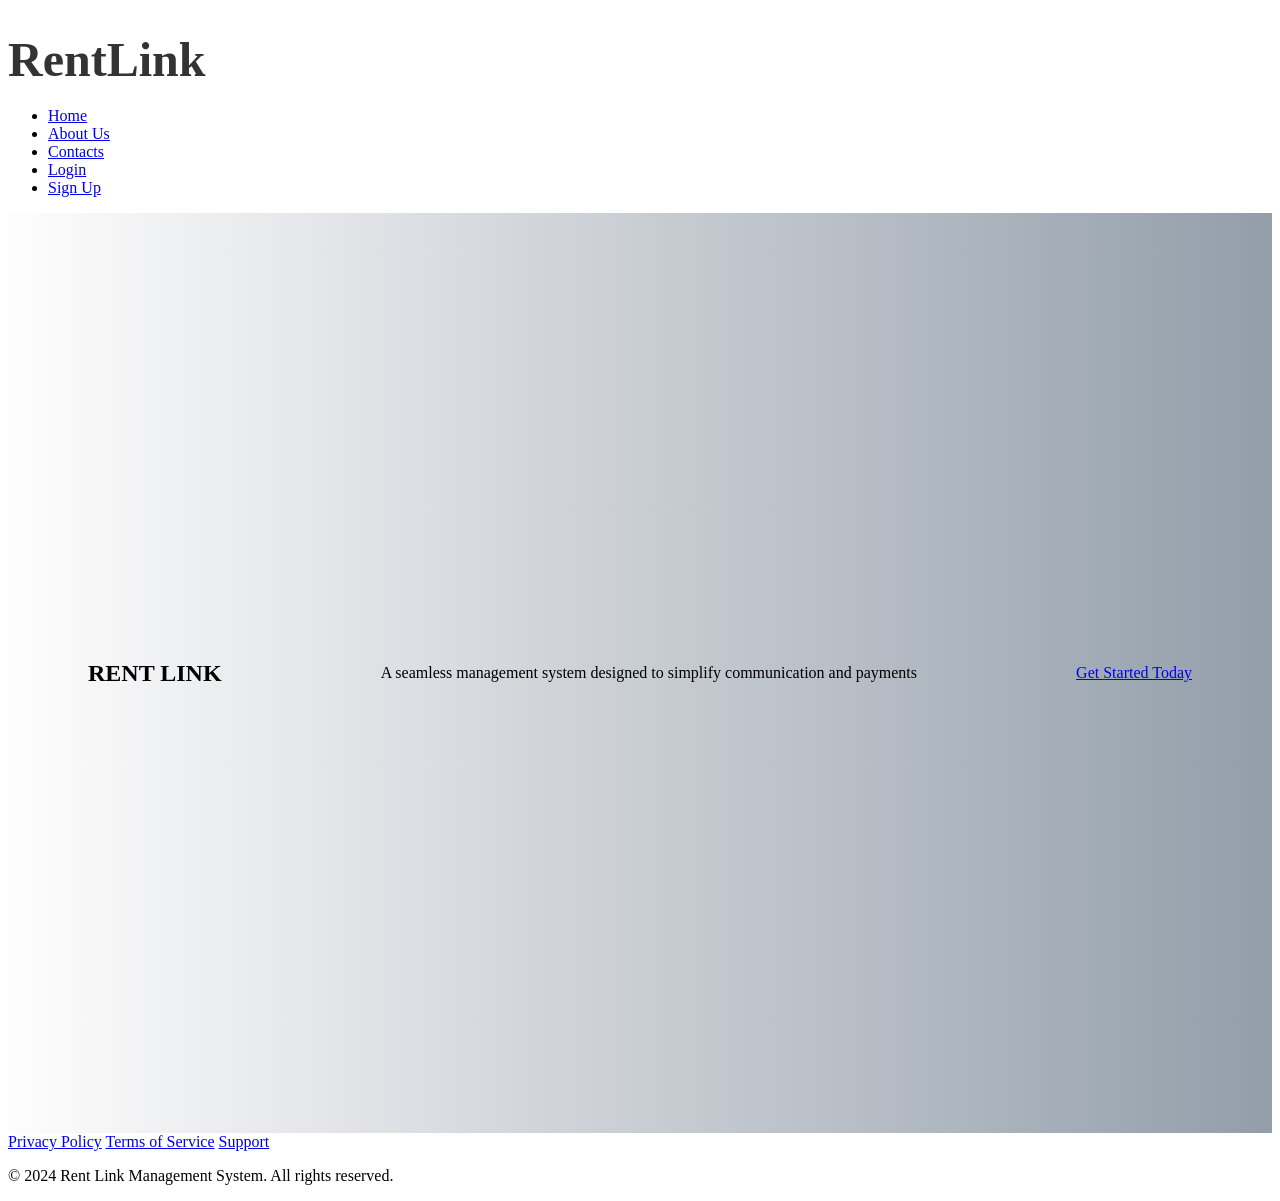
==== landingpage.html @ e63ecd0e "Create landingpage.html" ====
<!DOCTYPE html>
<html lang="en">
<head>
    <meta charset="UTF-8">
    <meta name="viewport" content="width=device-width, initial-scale=1.0">
    <title>Rent Link | Landlord & Tenant Management</title>
    <link rel="stylesheet" href="landingpage.css">
</head>
<body>

    <header>
        <div class="logo">
            <h1>Rent<span>Link</span></h1>
        </div>
        <nav>
            <ul>
                <li><a href="#">Home</a></li>
                <li><a href="#">About Us</a></li>
                <li><a href="#">Contacts</a></li>
                <li><a href="#" class="btn-login">Login</a></li>
                <li><a href="#" class="btn-signup">Sign Up</a></li>
            </ul>
        </nav>
    </header>

    <main>
        <section class="hero">
            <h2>RENT LINK</h2>
            <p>A seamless management system designed to simplify communication and payments</p>
            <a href="#" class="cta-button">Get Started Today</a>
        </section>
    </main>

    <footer>
        <div class="footer-links">
            <a href="#">Privacy Policy</a>
            <a href="#">Terms of Service</a>
            <a href="#">Support</a>
        </div>
        <p>&copy; 2024 Rent Link Management System. All rights reserved.</p>
    </footer>

</body>
</html>
---- landingpage.css ----
.main-header {
  display: flex;
  justify-content: space-between;
  align-items: center;
  padding: 20px 5%;
  background-color: #fff;
  box-shadow: 0 2px 5px rgba(0,0,0,0.1);
}

.nav-links {
  display: flex;
  list-style: none;
  gap: 20px;
}

.nav-links a {
  text-decoration: none;
  color: #333;
  font-weight: 600;
  position: relative; /* Essential for the underline effect */
  padding-bottom: 5px;
}

/* The Interactive Underline */
.nav-links a::after {
  content: '';
  position: absolute;
  width: 0;
  height: 2px;
  bottom: 0;
  left: 0;
  background-color: #007bff;
  transition: width 0.3s ease;
}

.nav-links a:hover::after {
  width: 100%;
}

.hero {
    display: flex;
    align-items: center;
    justify-content: space-between;
    padding: 100px 80px;
    background: linear-gradient(to right, #fefdfd, #939eaa);
    min-height: 80vh;
}



.hero-content {
    max-width: 50%;
}

.hero-content h1 {
    font-size: 3.5rem;
    color: #222;
    line-height: 1.2;
    margin-bottom: 20px;
}

.hero-content p {
    font-size: 1.2rem;
    color: #666;
    margin-bottom: 30px;
    line-height: 1.6;
}

/* Buttons */
.hero-buttons {
    display: flex;
    gap: 15px;
}

/* General Layout */
.hero-section {
    display: flex;
    justify-content: space-around;
    align-items: center;
    padding: 80px 10%;
    font-family: 'Arial', sans-serif; /* Replace with your site's font */
    background: linear-gradient(to right, #ffffff, #dcdcdc); /* Matches your gradient */
    min-height: 80vh;
}

.content-area {
    max-width: 500px;
}

h1 {
    font-size: 3rem;
    margin-bottom: 20px;
    color: #333;
}

/* Button Styling (Matching your current UI) */
.btn-primary {
    background-color: #333;
    color: white;
    padding: 12px 25px;
    border: none;
    border-radius: 5px;
    cursor: pointer;
    margin-right: 10px;
}

.btn-secondary {
    background-color: transparent;
    border: 1px solid #333;
    padding: 12px 25px;
    border-radius: 5px;
    cursor: pointer;
}

/* The Login Card Fix */
.login-container {
    background: rgba(255, 255, 255, 0.9); /* Semi-transparent white */
    padding: 40px;
    border-radius: 15px;
    box-shadow: 0 10px 30px rgba(0, 0, 0, 0.1);
    width: 350px;
}

.login-form h2 {
    margin-bottom: 25px;
    text-align: center;
    color: #333;
}

.input-group {
    margin-bottom: 15px;
}

.input-group input {
    width: 100%;
    padding: 12px;
    border: 1px solid #ccc;
    border-radius: 5px;
    box-sizing: border-box; /* Prevents overflow */
    background: #f9f9f9;
}

.login-btn {
    width: 100%;
    background-color: #333;
    color: white;
    padding: 12px;
    border: none;
    border-radius: 5px;
    font-weight: bold;
    cursor: pointer;
    transition: background 0.3s ease;
}

.login-btn:hover {
    background-color: #555;
}

.forgot-pass {
    display: block;
    text-align: center;
    margin-top: 15px;
    font-size: 0.8rem;
    color: #666;
    text-decoration: none;
}

.btn {
    padding: 12px 30px;
    border-radius: 5px;
    text-decoration: none;
    font-weight: bold;
    transition: 0.3s;
}

.btn-primary {
    background-color: #333;
    color: white;
}

.btn-primary:hover {
    background-color: #000;
}

.btn-secondary {
    border: 2px solid #333;
    color: #333;
}

.btn-secondary:hover {
    background-color: #333;
    color: white;
}

/* Placeholder for Image */
.hero-image {
    width: 40%;
}

.image-box {
    width: 100%;
    height: 400px;
    background: #e0e0e0; /* Replace this with a real image later! */
    border-radius: 20px;
    box-shadow: 20px 20px 60px #d9d9d9, -20px -20px 60px #ffffff;
}
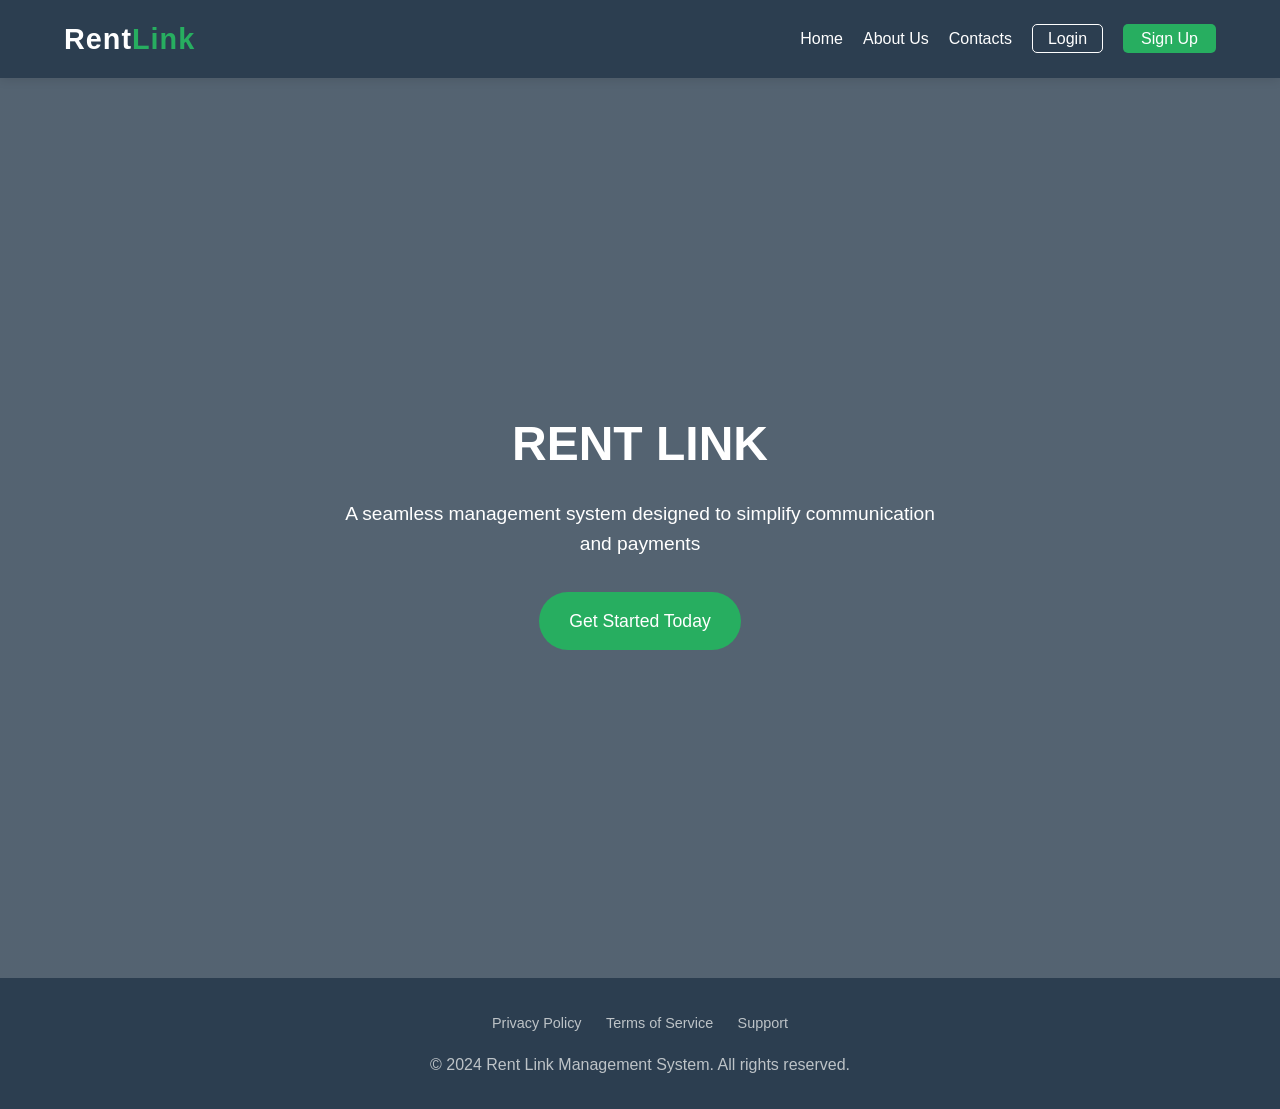
==== commit d4f86125: "Update landingpage.html" ====
--- a/landingpage.html
+++ b/landingpage.html
@@ -17,8 +17,8 @@
                 <li><a href="#">Home</a></li>
                 <li><a href="#">About Us</a></li>
                 <li><a href="#">Contacts</a></li>
-                <li><a href="#" class="btn-login">Login</a></li>
-                <li><a href="#" class="btn-signup">Sign Up</a></li>
+                <li><a href="login.html" class="btn-login">Login</a></li>
+                <li><a href="signin.html" class="btn-signup">Sign Up</a></li>
             </ul>
         </nav>
     </header>
--- a/landingpage.css
+++ b/landingpage.css
@@ -1,210 +1,141 @@
-.main-header {
-  display: flex;
-  justify-content: space-between;
-  align-items: center;
-  padding: 20px 5%;
-  background-color: #fff;
-  box-shadow: 0 2px 5px rgba(0,0,0,0.1);
+* {
+    margin: 0;
+    padding: 0;
+    box-sizing: border-box;
+    font-family: 'Segoe UI', Tahoma, Geneva, Verdana, sans-serif;
 }
 
-.nav-links {
-  display: flex;
-  list-style: none;
-  gap: 20px;
+body {
+    line-height: 1.6;
+    color: #333;
+    background-color: #f4f7f6;
 }
 
-.nav-links a {
-  text-decoration: none;
-  color: #333;
-  font-weight: 600;
-  position: relative; /* Essential for the underline effect */
-  padding-bottom: 5px;
+      
+header {
+    background: #2c3e50;
+    color: #fff;
+    padding: 1rem 5%;
+    display: flex;
+    justify-content: space-between;
+    align-items: center;
+    position: sticky;
+    top: 0;
+    z-index: 1000;
+    box-shadow: 0 2px 10px rgba(0,0,0,0.1);
 }
 
-/* The Interactive Underline */
-.nav-links a::after {
-  content: '';
-  position: absolute;
-  width: 0;
-  height: 2px;
-  bottom: 0;
-  left: 0;
-  background-color: #007bff;
-  transition: width 0.3s ease;
+.logo h1 {
+    font-size: 1.8rem;
+    letter-spacing: 1px;
 }
 
-.nav-links a:hover::after {
-  width: 100%;
+.logo span {
+    color: #27ae60;
 }
 
-.hero {
+nav ul {
     display: flex;
-    align-items: center;
-    justify-content: space-between;
-    padding: 100px 80px;
-    background: linear-gradient(to right, #fefdfd, #939eaa);
-    min-height: 80vh;
+    list-style: none;
 }
 
-
-
-.hero-content {
-    max-width: 50%;
+nav ul li {
+    margin-left: 20px;
 }
 
-.hero-content h1 {
-    font-size: 3.5rem;
-    color: #222;
-    line-height: 1.2;
-    margin-bottom: 20px;
+nav ul li a {
+    color: #fff;
+    text-decoration: none;
+    font-weight: 500;
+    transition: color 0.3s ease;
 }
 
-.hero-content p {
-    font-size: 1.2rem;
-    color: #666;
-    margin-bottom: 30px;
-    line-height: 1.6;
+nav ul li a:hover {
+     color: #27ae60;
 }
 
-/* Buttons */
-.hero-buttons {
-    display: flex;
-    gap: 15px;
+     
+.btn-login {
+    border: 1px solid #fff;
+    padding: 5px 15px;
+    border-radius: 5px;
 }
 
-/* General Layout */
-.hero-section {
-    display: flex;
-    justify-content: space-around;
-    align-items: center;
-    padding: 80px 10%;
-    font-family: 'Arial', sans-serif; /* Replace with your site's font */
-    background: linear-gradient(to right, #ffffff, #dcdcdc); /* Matches your gradient */
-    min-height: 80vh;
+.btn-signup {
+    background: #27ae60;
+    padding: 6px 18px;
+     border-radius: 5px;
+    color: white !important;
 }
 
-.content-area {
-    max-width: 500px;
+.btn-signup:hover {
+ background: #219150;
 }
 
-h1 {
-    font-size: 3rem;
-    margin-bottom: 20px;
-    color: #333;
+      
+.hero {
+    height: 100vh;
+    display: flex;
+    flex-direction: column;
+    justify-content: center;
+    align-items: center;
+    text-align: center;
+    background: linear-gradient(rgba(44, 62, 80, 0.8), rgba(44, 62, 80, 0.8));
+                       
+    background-size: cover;
+    background-position: center;
+    color: white;
+    padding: 0 20px;
 }
 
-/* Button Styling (Matching your current UI) */
-.btn-primary {
-    background-color: #333;
-    color: white;
-    padding: 12px 25px;
-    border: none;
-    border-radius: 5px;
-    cursor: pointer;
-    margin-right: 10px;
+ .hero h2 {
+    font-size: 3rem;
+    margin-bottom: 1rem;
+ }
+
+.hero p {
+    font-size: 1.2rem;
+    max-width: 600px;
+    margin-bottom: 2rem;
 }
 
-.btn-secondary {
-    background-color: transparent;
-    border: 1px solid #333;
-    padding: 12px 25px;
-    border-radius: 5px;
-    cursor: pointer;
+.cta-button {
+     background: #27ae60;
+    color: white;
+    padding: 15px 30px;
+    text-decoration: none;
+    font-size: 1.1rem;
+    border-radius: 30px;
+    transition: transform 0.3s ease, background 0.3s ease;
 }
 
-/* The Login Card Fix */
-.login-container {
-    background: rgba(255, 255, 255, 0.9); /* Semi-transparent white */
-    padding: 40px;
-    border-radius: 15px;
-    box-shadow: 0 10px 30px rgba(0, 0, 0, 0.1);
-    width: 350px;
+.cta-button:hover {
+    transform: scale(1.05);
+    background: #2ecc71;
 }
 
-.login-form h2 {
-    margin-bottom: 25px;
+        
+footer {
+    background: #2c3e50;
+    color: #bdc3c7;
     text-align: center;
-    color: #333;
+    padding: 2rem 0;
+    margin: 0;
 }
 
-.input-group {
-    margin-bottom: 15px;
+.footer-links {
+    margin-bottom: 1rem;
 }
 
-.input-group input {
-    width: 100%;
-    padding: 12px;
-    border: 1px solid #ccc;
-    border-radius: 5px;
-    box-sizing: border-box; /* Prevents overflow */
-    background: #f9f9f9;
+.footer-links a {
+     color: #bdc3c7;
+     margin: 0 10px;
+     text-decoration: none;
+     font-size: 0.9rem;
 }
 
-.login-btn {
-    width: 100%;
-    background-color: #333;
-    color: white;
-    padding: 12px;
-    border: none;
-    border-radius: 5px;
-    font-weight: bold;
-    cursor: pointer;
-    transition: background 0.3s ease;
-}
+.footer-links a:hover {
+     color: #fff;
+ }
 
-.login-btn:hover {
-    background-color: #555;
-}
-
-.forgot-pass {
-    display: block;
-    text-align: center;
-    margin-top: 15px;
-    font-size: 0.8rem;
-    color: #666;
-    text-decoration: none;
-}
-
-.btn {
-    padding: 12px 30px;
-    border-radius: 5px;
-    text-decoration: none;
-    font-weight: bold;
-    transition: 0.3s;
-}
-
-.btn-primary {
-    background-color: #333;
-    color: white;
-}
-
-.btn-primary:hover {
-    background-color: #000;
-}
-
-.btn-secondary {
-    border: 2px solid #333;
-    color: #333;
-}
-
-.btn-secondary:hover {
-    background-color: #333;
-    color: white;
-}
-
-/* Placeholder for Image */
-.hero-image {
-    width: 40%;
-}
-
-.image-box {
-    width: 100%;
-    height: 400px;
-    background: #e0e0e0; /* Replace this with a real image later! */
-    border-radius: 20px;
-    box-shadow: 20px 20px 60px #d9d9d9, -20px -20px 60px #ffffff;
-}
-
-
-
-
+       
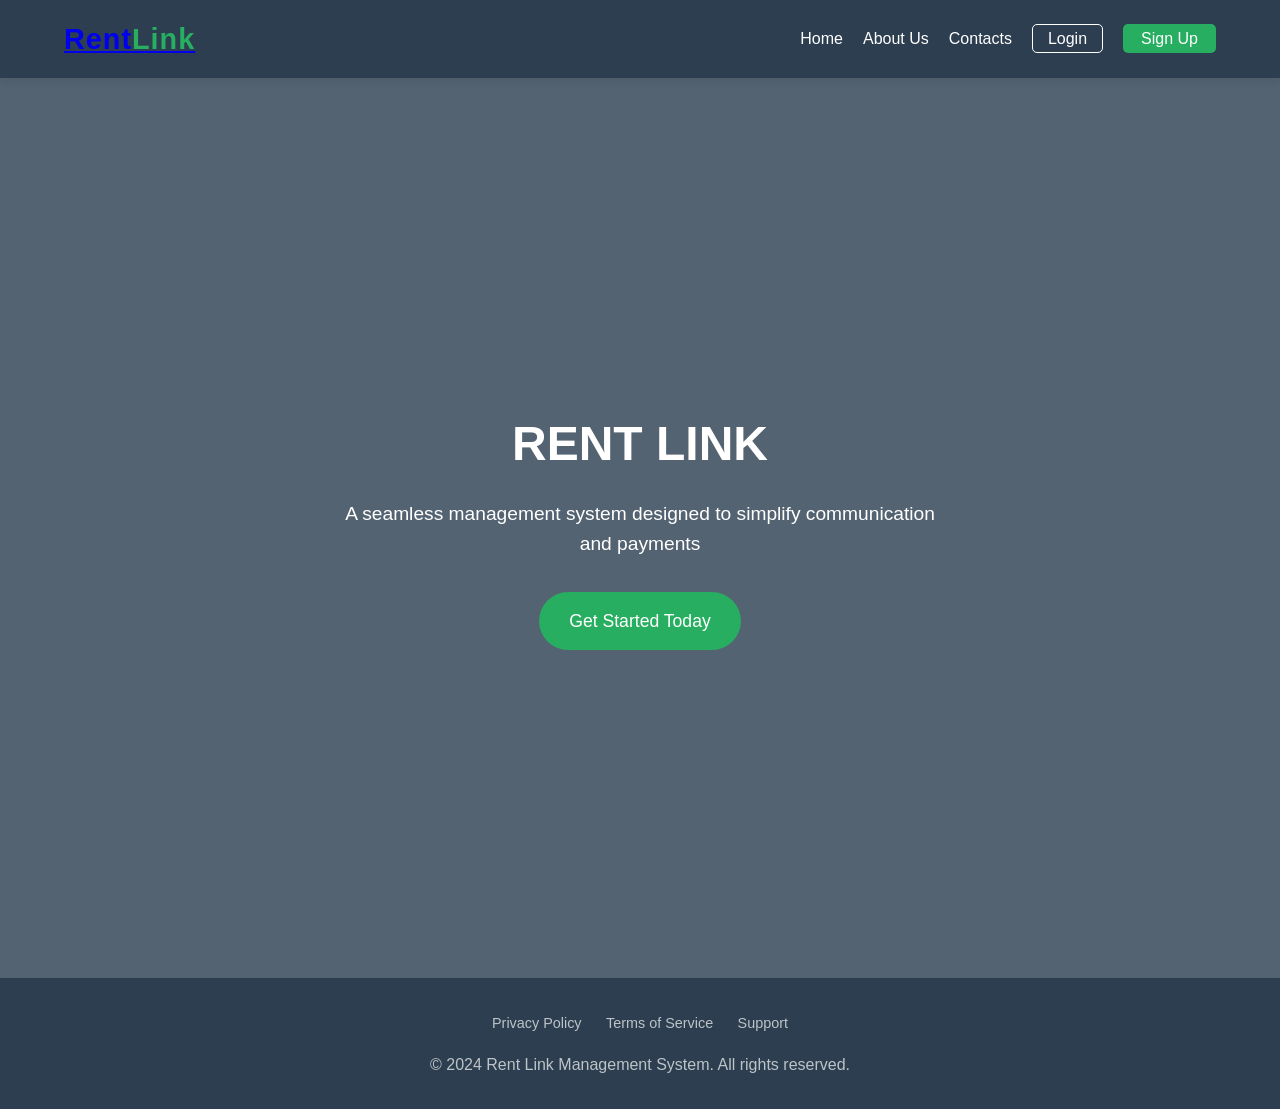
==== commit bbd7b14e: "Update landingpage.html" ====
--- a/landingpage.html
+++ b/landingpage.html
@@ -10,11 +10,11 @@
 
     <header>
         <div class="logo">
-            <h1>Rent<span>Link</span></h1>
+             <h1><a href="landingpage.css">Rent<span>Link</a></span></h1>
         </div>
         <nav>
             <ul>
-                <li><a href="#">Home</a></li>
+                <li><a href="landingpage.html">Home</a></li>
                 <li><a href="#">About Us</a></li>
                 <li><a href="#">Contacts</a></li>
                 <li><a href="login.html" class="btn-login">Login</a></li>
